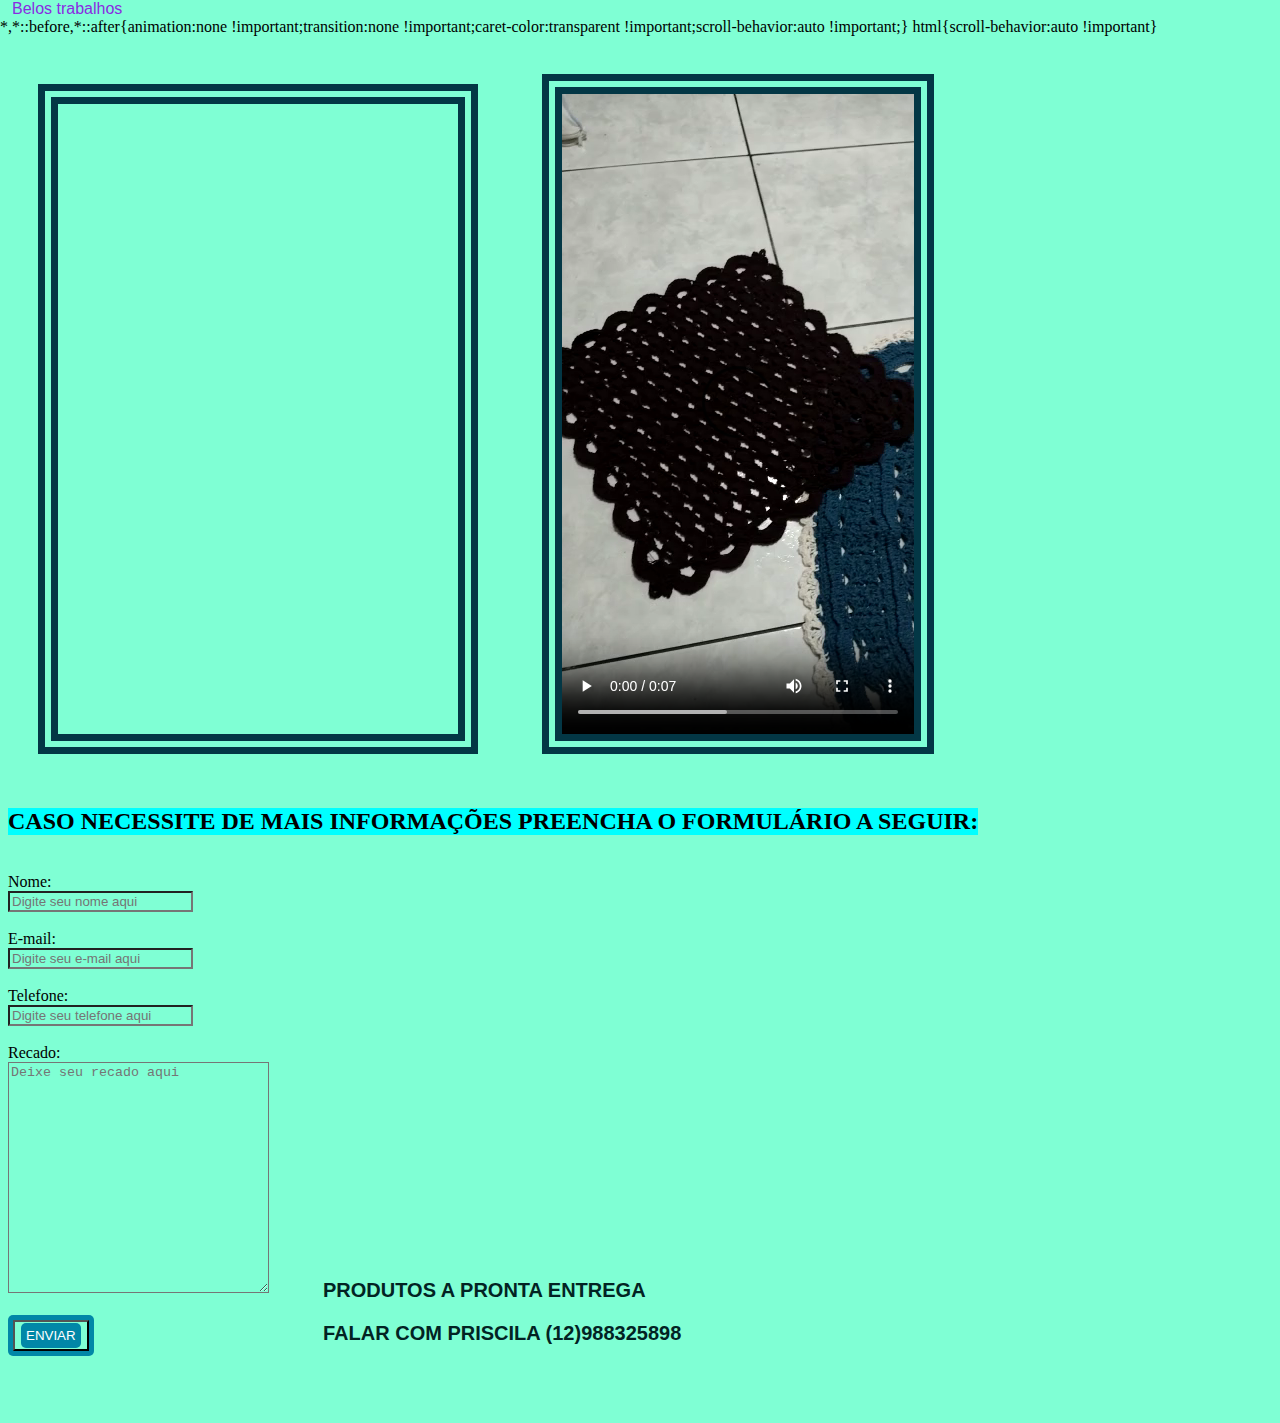
==== index2.html @ d01c7562 "fiz o meu site" ====
<!DOCTYPE html>
<html lang="pt-br">
<head>
    <meta charset="UTF-8">
    <meta http-equiv="X-UA-Compatible" content="IE=edge">
    <meta name="viewport" content="width=device-width, initial-scale=1.0">
    <title>Belos trabalhos</title>
    <link rel="stylesheet" href="style2.css">
    
</head>

<body>
        
    <iframe class="mapa" src="https://www.google.com/maps/embed?pb=!1m18!1m12!1m3!1d3667.696725676548!2d-45.8730481!3d-23.1812664!2m3!1f0!2f0!3f0!3m2!1i1024!2i768!4f13.1!3m3!1m2!1s0x94cc4a30fc22231f%3A0xabbb02c4f6752f8d!2sR.%20Martins%20Fontes%20-%20Monte%20Castelo%2C%20S%C3%A3o%20Jos%C3%A9%20dos%20Campos%20-%20SP%2C%2012215!5e0!3m2!1spt-BR!2sbr!4v1666193480483!5m2!1spt-BR!2sbr" width="400" height="630"  allowfullscreen="" loading="lazy" referrerpolicy="no-referrer-when-downgrade">Aqui você encontra nossos produtos.</iframe>
    
    <video class="video" widht="200" src="video.mp4" controls autoplay></video>
    
    <h2>CASO NECESSITE DE MAIS INFORMAÇÕES PREENCHA O FORMULÁRIO A SEGUIR:</h2>
<div>
    <br/>
    <form>
        <label>Nome:</label><br/>
        <input type="text" name="f_name" id="fname" placeholder="Digite seu nome aqui"/>
<br/><br/>
        <label>E-mail:</label><br/>
        <input type="email" name="f_email" id="femail" placeholder="Digite seu e-mail aqui"/>
<br/><br/>   
        <label>Telefone:</label><br/>
        <input type="tel" name="f_tel" id="ftel" placeholder="Digite seu telefone aqui"/>
<br/><br/>
        <label>Recado:</label><br/>
        <textarea name="f_rec" id="frec" rows="15" cols="30" placeholder="Deixe seu recado aqui"></textarea>
<br/><br/>

<div class="login-button"><button><a class="login-button" href="#">ENVIAR</a></button></div>

    </form>
    <div>
        <br>
        <br>
        <br>
        <br>
    

    <footer class="footer"><b>PRODUTOS A PRONTA ENTREGA</b>
        <br>
        <p><b>FALAR COM PRISCILA (12)988325898</b></p>
    </footer>

</body>
</html>
---- style2.css ----
h2{
background-color: aqua;

}

*{
    display: inline-block;
    background-color: aquamarine;
}

.footer{
    font-family: Verdana, Geneva, Tahoma, sans-serif;
    color: rgb(2, 35, 35);
    font-size: 20px;
    padding: 50px; 
}

.video{
    border: 20px;
    border-style: double;
    border-color: rgb(3, 55, 69);
    margin: 30px;
}

iframe{
    justify-items: baseline;
    border: 20px;
    border-style: double;
    border-color: rgb(3, 55, 69);
    margin: 30px;
}

title{
    color: blueviolet;
    font-family: Arial, Helvetica, sans-serif;
}

.login-button{
    border: none;
    background-color: #0187a7;
    padding: 5px 5px;
    border-radius: 5px;
   color: #fff;
   text-decoration: none;
}
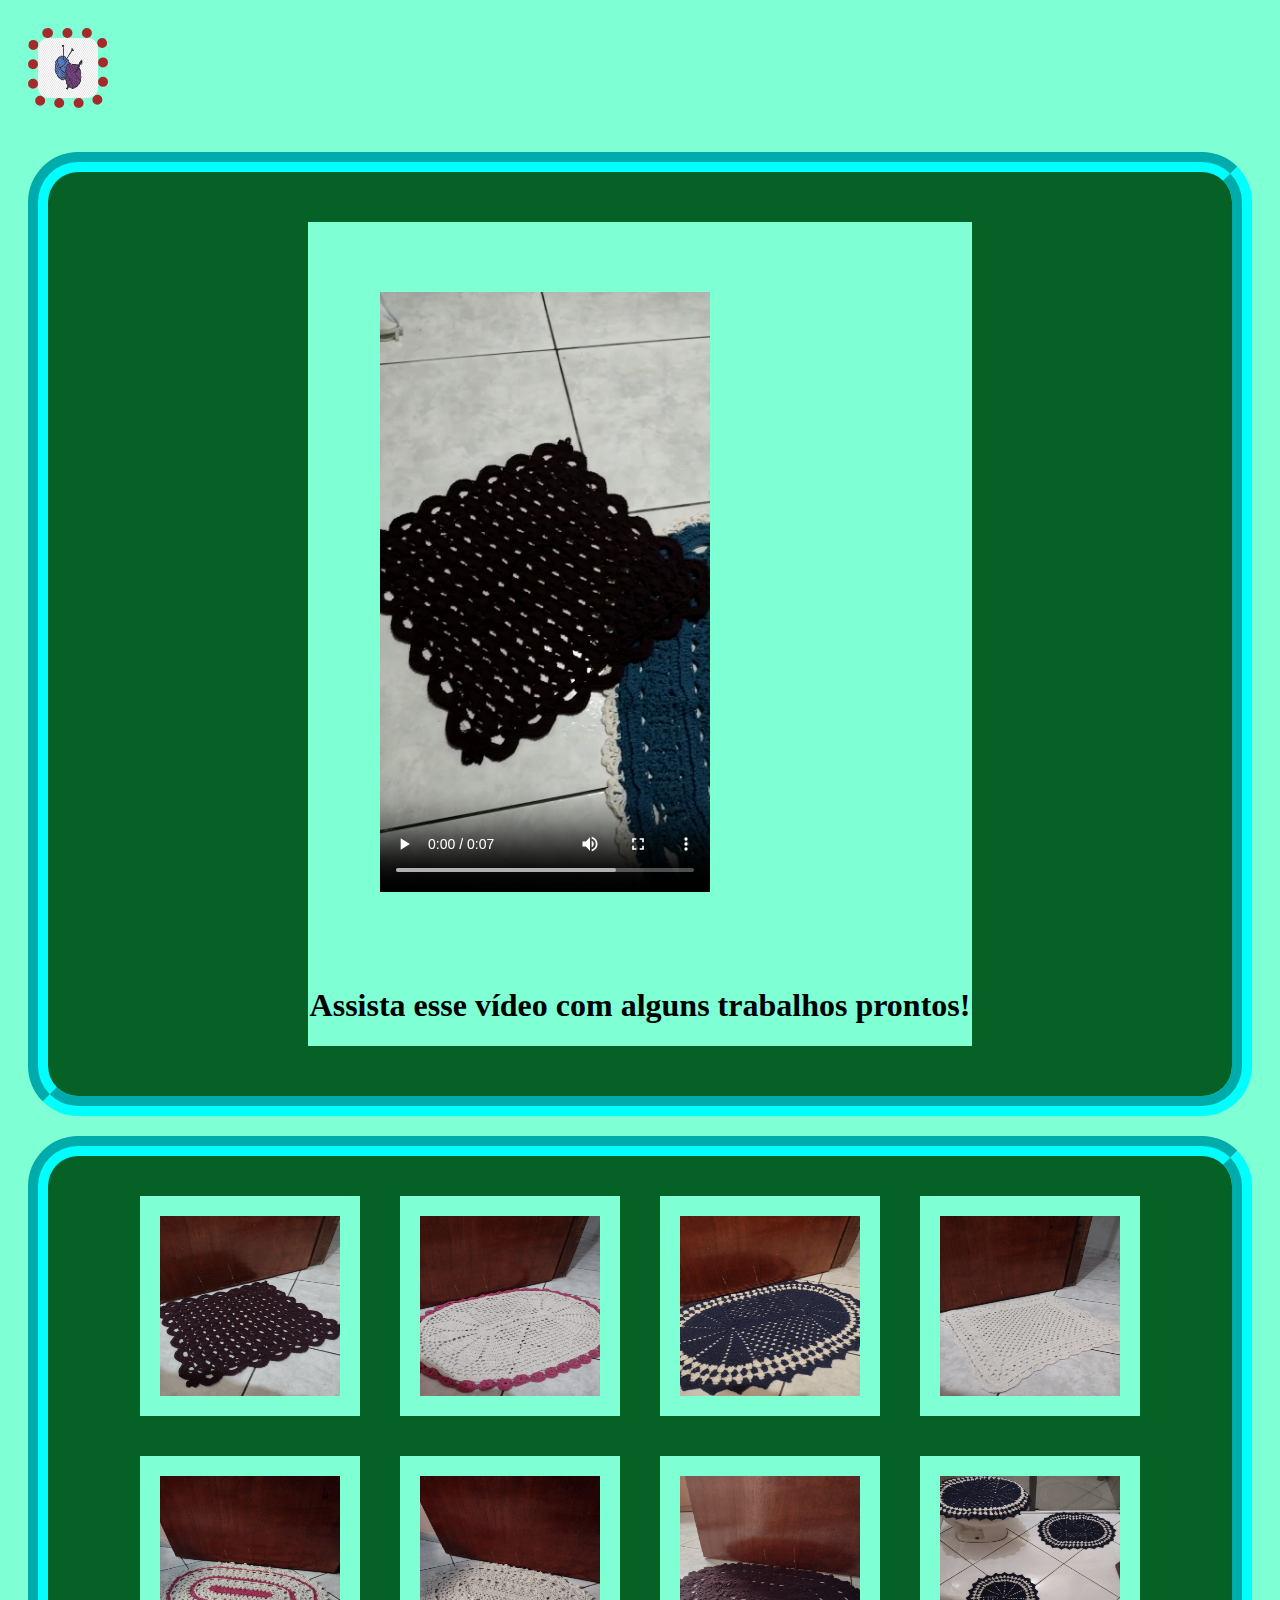
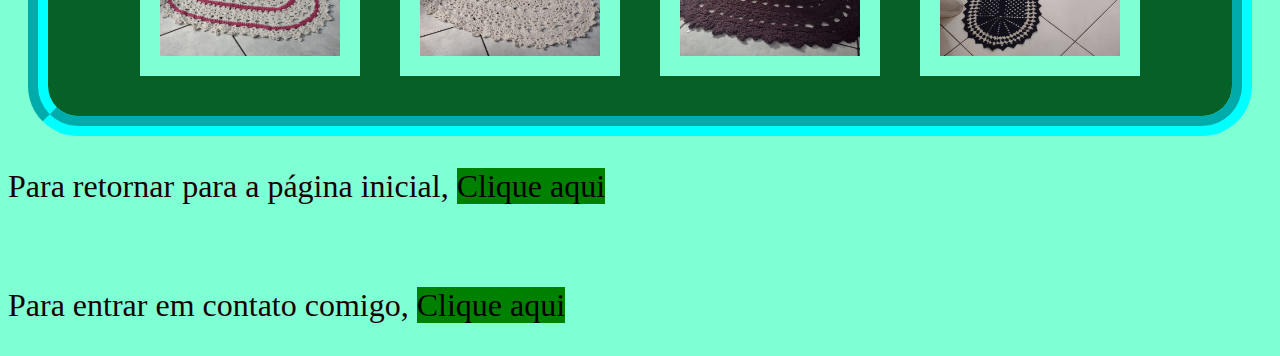
==== commit 93de9008: "Atualização meu site" ====
--- a/index2.html
+++ b/index2.html
@@ -5,47 +5,52 @@
     <meta http-equiv="X-UA-Compatible" content="IE=edge">
     <meta name="viewport" content="width=device-width, initial-scale=1.0">
     <title>Belos trabalhos</title>
+
     <link rel="stylesheet" href="style2.css">
     
 </head>
 
 <body>
+    <header class="header">
+
+        <img id="logo" src="imagens/download.png" height="60px" width="60px">
+
+    </header>
+    
+   
+
+<nav class="exemplos">
+
+
+    <legend><video class="video" widht="600" height="600" src="video.mp4" controls autoplay></video> 
+    <h1><b>Assista esse vídeo com alguns trabalhos prontos!</b></h1></legend>
+
+</nav>
+
+  
+
+
+<article>
+    <img id="item" src="imagens/Tap4.jpeg" width="180px" height="180px">
+    <img id="item" src="imagens/Tap5.jpeg" width="180px" height="180px">
+    <img id="item" src="imagens/Tap6.jpeg" width="180px" height="180px">
+    <img id="item" src="imagens/Tap7.jpeg" width="180px" height="180px">
+    <img id="item" src="imagens/Tap8.jpeg" width="180px" height="180px">
+    <img id="item" src="imagens/Tap9.jpeg" width="180px" height="180px">
+    <img id="item" src="imagens/Tap10.jpeg" width="180px" height="180px">
+    <img id="item" src="imagens/Tap11.jpeg" width="180px" height="180px">
+</article>
+<footer>
+    <div class="list"> 
         
-    <iframe class="mapa" src="https://www.google.com/maps/embed?pb=!1m18!1m12!1m3!1d3667.696725676548!2d-45.8730481!3d-23.1812664!2m3!1f0!2f0!3f0!3m2!1i1024!2i768!4f13.1!3m3!1m2!1s0x94cc4a30fc22231f%3A0xabbb02c4f6752f8d!2sR.%20Martins%20Fontes%20-%20Monte%20Castelo%2C%20S%C3%A3o%20Jos%C3%A9%20dos%20Campos%20-%20SP%2C%2012215!5e0!3m2!1spt-BR!2sbr!4v1666193480483!5m2!1spt-BR!2sbr" width="400" height="630"  allowfullscreen="" loading="lazy" referrerpolicy="no-referrer-when-downgrade">Aqui você encontra nossos produtos.</iframe>
+            <p>Para retornar para a página inicial, <a href="index.html" class="link" > <mark style="background: green;">Clique aqui </mark></a></p>
     
-    <video class="video" widht="200" src="video.mp4" controls autoplay></video>
-    
-    <h2>CASO NECESSITE DE MAIS INFORMAÇÕES PREENCHA O FORMULÁRIO A SEGUIR:</h2>
-<div>
-    <br/>
-    <form>
-        <label>Nome:</label><br/>
-        <input type="text" name="f_name" id="fname" placeholder="Digite seu nome aqui"/>
-<br/><br/>
-        <label>E-mail:</label><br/>
-        <input type="email" name="f_email" id="femail" placeholder="Digite seu e-mail aqui"/>
-<br/><br/>   
-        <label>Telefone:</label><br/>
-        <input type="tel" name="f_tel" id="ftel" placeholder="Digite seu telefone aqui"/>
-<br/><br/>
-        <label>Recado:</label><br/>
-        <textarea name="f_rec" id="frec" rows="15" cols="30" placeholder="Deixe seu recado aqui"></textarea>
-<br/><br/>
+    <br>
+            <p>Para entrar em contato comigo, <a href="index3.html" class="link"> <mark style="background: green;"> Clique aqui </mark></a></p>
 
-<div class="login-button"><button><a class="login-button" href="#">ENVIAR</a></button></div>
+        
+        </div>
 
-    </form>
-    <div>
-        <br>
-        <br>
-        <br>
-        <br>
-    
-
-    <footer class="footer"><b>PRODUTOS A PRONTA ENTREGA</b>
-        <br>
-        <p><b>FALAR COM PRISCILA (12)988325898</b></p>
-    </footer>
-
+</footer>
 </body>
 </html>--- a/style2.css
+++ b/style2.css
@@ -1,45 +1,78 @@
-h2{
-background-color: aqua;
-
+*{
+    background-color: aquamarine
 }
 
-*{
-    display: inline-block;
-    background-color: aquamarine;
+
+.video{
+    border-radius: 50px;
+    margin: 20px;
+    padding: 50px;
 }
 
-.footer{
-    font-family: Verdana, Geneva, Tahoma, sans-serif;
-    color: rgb(2, 35, 35);
-    font-size: 20px;
-    padding: 50px; 
-}
 
-.video{
+
+.exemplos{
+    display: flex;
+    align-content: center;
+    justify-content: center;
     border: 20px;
-    border-style: double;
-    border-color: rgb(3, 55, 69);
-    margin: 30px;
-}
-
-iframe{
-    justify-items: baseline;
-    border: 20px;
-    border-style: double;
-    border-color: rgb(3, 55, 69);
-    margin: 30px;
+    border-radius: 50px;
+    border-color: aqua;
+    border-style: groove;
+    padding: 50px;
+    margin: 20px;
+    background-color: rgb(6, 97, 39);
 }
 
 title{
-    color: blueviolet;
-    font-family: Arial, Helvetica, sans-serif;
+    color: white;
 }
 
-.login-button{
-    border: none;
-    background-color: #0187a7;
-    padding: 5px 5px;
-    border-radius: 5px;
-   color: #fff;
-   text-decoration: none;
+#logo{
+    margin: 20px;
+    border:10px;
+    border-color: brown;
+    border-radius: 20px;
+    border-style:dotted;
+}
+
+article{
+    display: flex;
+    flex-direction: row;
+    flex-wrap: wrap;
+    justify-content: center;
+    align-content: center;
+    border: 20px;
+    border-radius: 50px;
+    border-color: aqua;
+    border-style: groove;
+    padding: 20px;
+    margin: 20px;
+    background-color: rgb(6, 97, 39);
+}
+
+#item{
+    padding: 20px;
+    margin:20px;
+}
+
+
+.link{
+    font-weight: 80;
+    font-size: 2rem;
+    color: rgb(24, 1, 1);
+    text-decoration: none;
+}
+
+
+p{
+    color: rgb(24, 1, 1);
+    font-weight: 80;
+    font-size: 2rem;
+}
+
+
+h1{
+    display: flexbox;
+    align-self: flex-end;
 }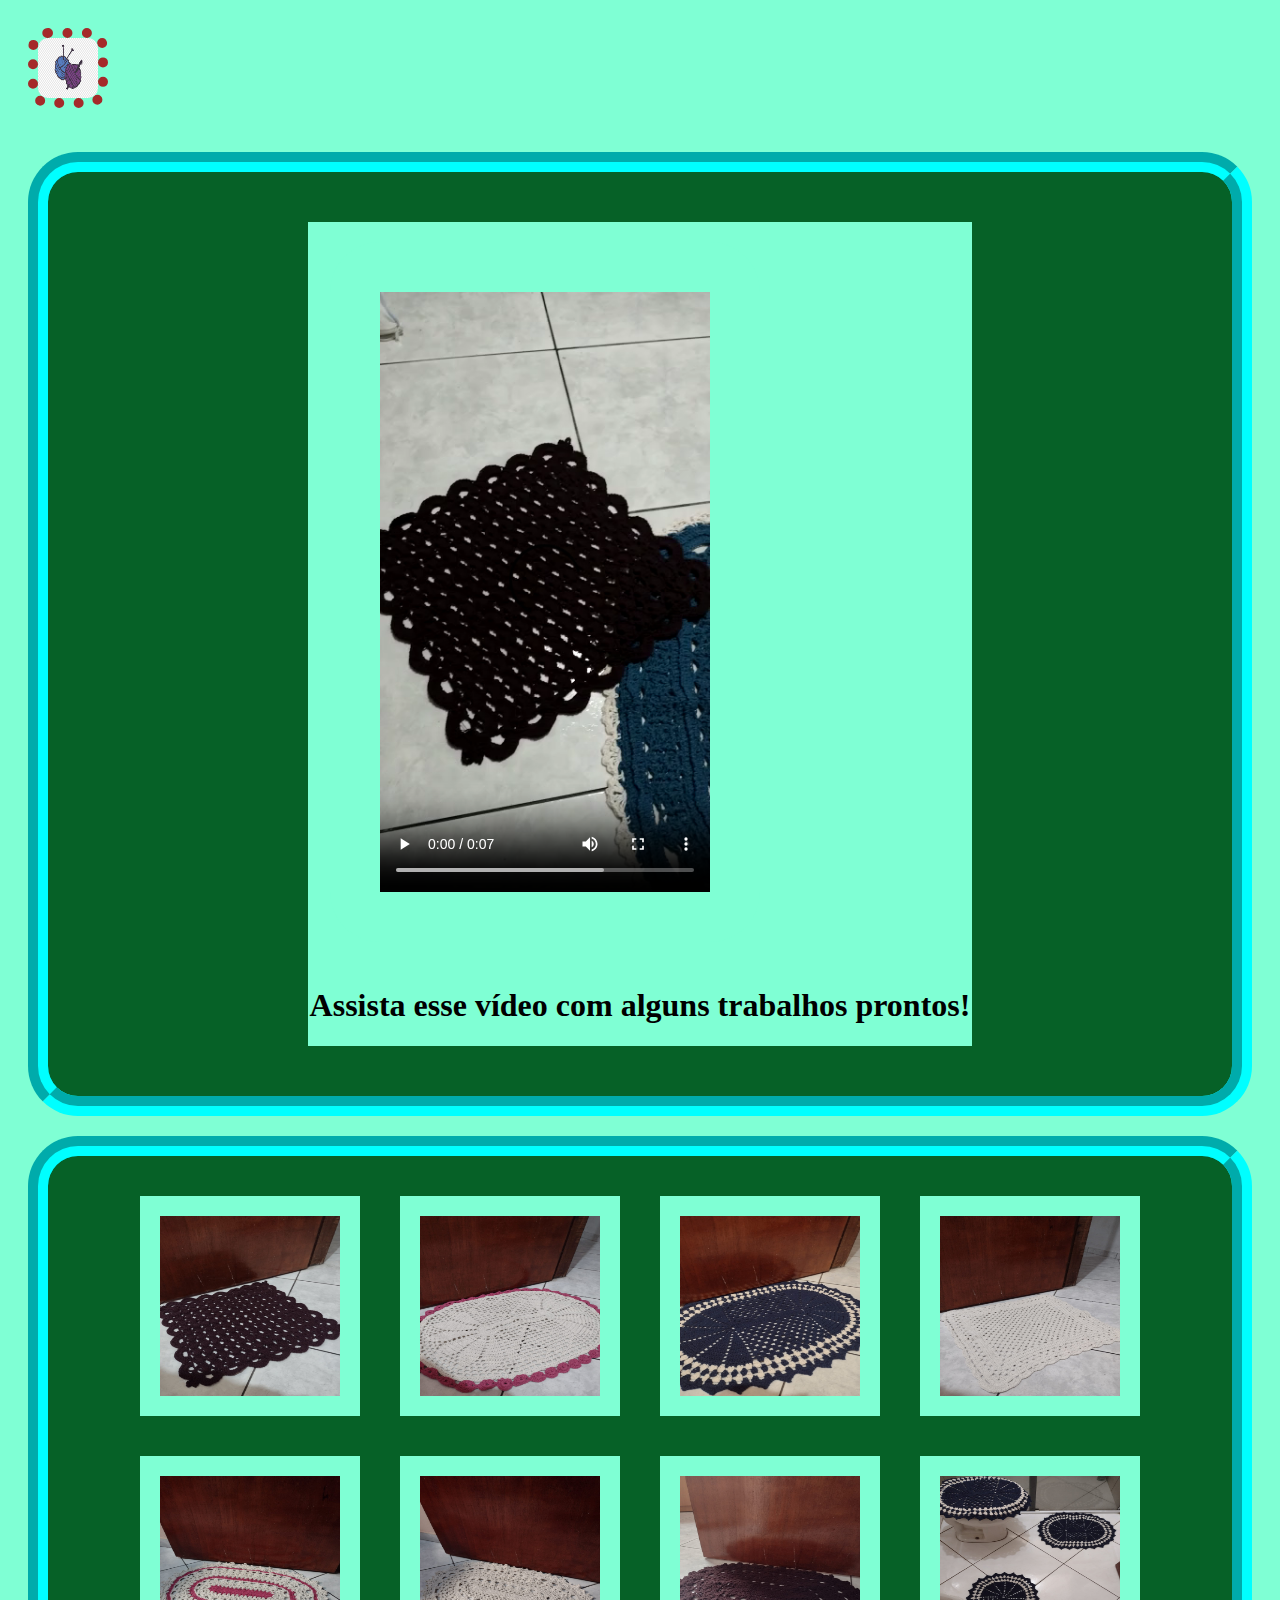
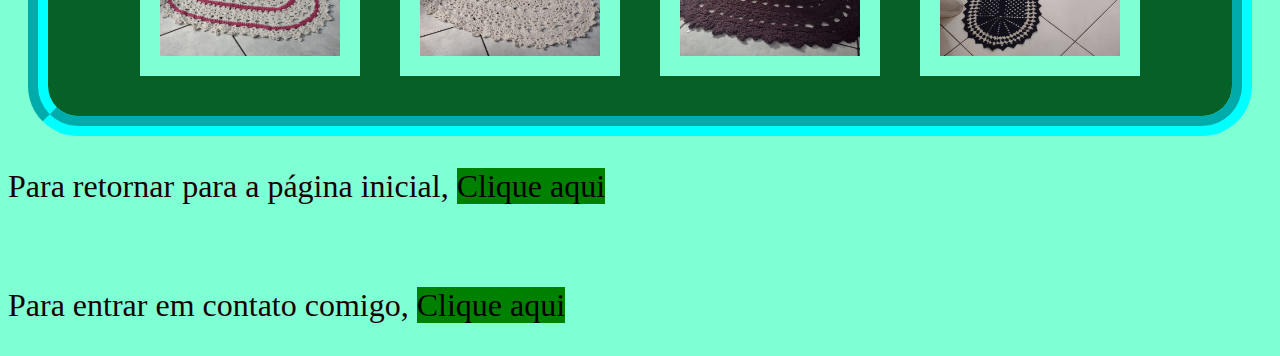
==== commit 9f39d348: "atualização" ====
--- a/index2.html
+++ b/index2.html
@@ -5,6 +5,10 @@
     <meta http-equiv="X-UA-Compatible" content="IE=edge">
     <meta name="viewport" content="width=device-width, initial-scale=1.0">
     <title>Belos trabalhos</title>
+    <meta name="description" content="Esse site contém tapetes de crochê para quem quer um lar bonito e aconchegante">
+    <meta name="author" content="Priscila Leal Ferreira">
+    <meta name="keywords" content="crochê, tapete, tapete de crochê, croche, home, lar, casa, organização, presente">
+    <meta name="robots" content="index, nofollow">
 
     <link rel="stylesheet" href="style2.css">
     
@@ -24,10 +28,11 @@
 
     <legend><video class="video" widht="600" height="600" src="video.mp4" controls autoplay></video> 
     <h1><b>Assista esse vídeo com alguns trabalhos prontos!</b></h1></legend>
+    
+
+
 
 </nav>
-
-  
 
 
 <article>
@@ -42,6 +47,8 @@
 </article>
 <footer>
     <div class="list"> 
+
+
         
             <p>Para retornar para a página inicial, <a href="index.html" class="link" > <mark style="background: green;">Clique aqui </mark></a></p>
     
--- a/style2.css
+++ b/style2.css
@@ -75,4 +75,5 @@
 h1{
     display: flexbox;
     align-self: flex-end;
-}+}
+
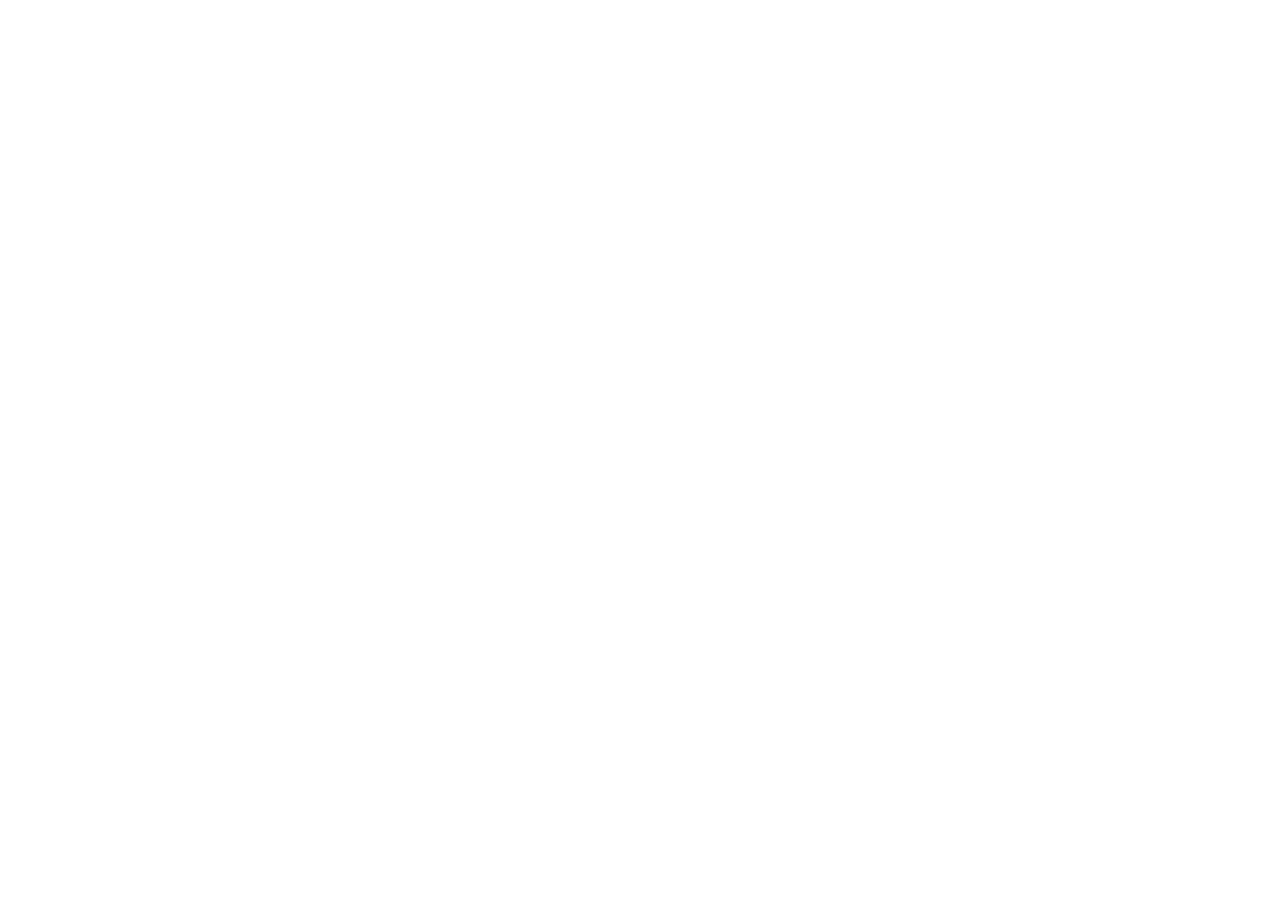
==== commit 4ac5e683: "primeiro carrossel" ====
--- a/index2.html
+++ b/index2.html
@@ -1,4 +1,4 @@
-<!DOCTYPE html>
+<!--<!DOCTYPE html>
 <html lang="pt-br">
 <head>
     <meta charset="UTF-8">
@@ -14,16 +14,16 @@
     
 </head>
 
-<body>
-    <header class="header">
+<body>-->
+    <!--<header>
 
         <img id="logo" src="imagens/download.png" height="60px" width="60px">
 
-    </header>
+    </header>-->
     
    
 
-<nav class="exemplos">
+<!--<nav class="exemplos">
 
 
     <legend><video class="video" widht="600" height="600" src="video.mp4" controls autoplay></video> 
@@ -32,10 +32,52 @@
 
 
 
-</nav>
+</nav>-->
 
+<!--Além do código-->
 
-<article>
+<!--<div class="content">
+    <div class="slides">
+        <input type="radio" name="slide" id="slide1" checked>
+        <input type="radio" name="slide" id="slide2">
+        <input type="radio" name="slide" id="slide3">
+        <input type="radio" name="slide" id="slide4">
+        <input type="radio" name="slide" id="slide5">
+
+        <div class="slide s1">
+            <img src="imagens/Tap5.jpeg" width="" alt="tapete cru oval com a berada rosa">
+        </div>
+
+        <div class="slide">
+            <img src="imagens/Tap6.jpeg" alt="tapete azul marinho oval com detalhes em cru">
+        </div>    
+
+        <div class="slide">
+            <img src="imagens/Tap8.jpeg" alt="tapete cru com detalhes em rosa oval">
+        </div>
+
+        <div class="slide">
+            <img src="imagens/Tap9.jpeg" alt="tapete oval na cor cru">
+        </div>
+
+        <div class="slide">
+            <img src="imagens/Tap11.jpeg" alt="jogo de banheiro três peças azul marinho">
+        </div>
+
+    </div>
+
+        <div class="navigation">
+            <label class="bar" for="slide1"></label>
+            <label class="bar" for="slide2"></label>
+            <label class="bar" for="slide3"></label>
+            <label class="bar" for="slide4"></label>
+            <label class="bar" for="slide5"></label>
+        </div>
+</div>-->
+
+<!--fim-->
+
+<!--<article>
     <img id="item" src="imagens/Tap4.jpeg" width="180px" height="180px">
     <img id="item" src="imagens/Tap5.jpeg" width="180px" height="180px">
     <img id="item" src="imagens/Tap6.jpeg" width="180px" height="180px">
@@ -44,20 +86,21 @@
     <img id="item" src="imagens/Tap9.jpeg" width="180px" height="180px">
     <img id="item" src="imagens/Tap10.jpeg" width="180px" height="180px">
     <img id="item" src="imagens/Tap11.jpeg" width="180px" height="180px">
-</article>
-<footer>
+</article>-->
+
+<!--<footer>
     <div class="list"> 
 
 
         
-            <p>Para retornar para a página inicial, <a href="index.html" class="link" > <mark style="background: green;">Clique aqui </mark></a></p>
+            <p>Para retornar para a página inicial, <a href="index.html" class="link" > <mark style="background: rgb(85, 240, 85);">Clique aqui </mark></a></p>
     
     <br>
-            <p>Para entrar em contato comigo, <a href="index3.html" class="link"> <mark style="background: green;"> Clique aqui </mark></a></p>
+            <p>Para entrar em contato comigo, <a href="index3.html" class="link"> <mark style="background: rgb(85, 240, 85);"> Clique aqui </mark></a></p>
 
         
         </div>
 
-</footer>
-</body>
-</html>+</footer>-->
+<!--</body>
+</html>-->--- a/style2.css
+++ b/style2.css
@@ -1,17 +1,19 @@
-*{
-    background-color: aquamarine
-}
+/**{
+    margin: 0;
+    padding: 0;
+    box-sizing: border-box;
+}*/
 
 
-.video{
+/*.video{
     border-radius: 50px;
     margin: 20px;
     padding: 50px;
-}
+}*/
 
 
 
-.exemplos{
+/*.exemplos{
     display: flex;
     align-content: center;
     justify-content: center;
@@ -21,22 +23,22 @@
     border-style: groove;
     padding: 50px;
     margin: 20px;
-    background-color: rgb(6, 97, 39);
-}
+    /*background-color: rgb(6, 97, 39);
+}*/
 
-title{
+/*title{
     color: white;
-}
+}*/
 
-#logo{
+/*#logo{
     margin: 20px;
     border:10px;
     border-color: brown;
     border-radius: 20px;
     border-style:dotted;
-}
+}*/
 
-article{
+/*article{
     display: flex;
     flex-direction: row;
     flex-wrap: wrap;
@@ -49,31 +51,114 @@
     padding: 20px;
     margin: 20px;
     background-color: rgb(6, 97, 39);
-}
+}*/
 
-#item{
+/*#item{
     padding: 20px;
     margin:20px;
-}
+}*/
 
 
-.link{
+/*.link{
     font-weight: 80;
     font-size: 2rem;
     color: rgb(24, 1, 1);
     text-decoration: none;
-}
+}*/
 
 
-p{
+/*p{
     color: rgb(24, 1, 1);
     font-weight: 80;
     font-size: 2rem;
-}
+}*/
 
 
-h1{
+/*h1{
     display: flexbox;
     align-self: flex-end;
-}
+}*/
 
+/*Além do código*/
+
+/*body {
+    background: linear-gradient(72deg, #3DEB80 1%, #8956F3 99%);
+    margin:0;
+    padding: 0;
+    height: 100vh;
+    width: 100vw;
+}*/
+
+/*.content {
+    height: 540px;
+    width: 540px;
+    border-radius: 20px;
+    overflow: hidden;
+    position: absolute;
+    top: 50%;
+    left: 50%;
+    transform: translate(-50%, -50%);  
+}*/
+
+/*.navigation {
+    position: absolute;
+    bottom: 20px;
+    left: 50%;
+    transform: translate(-50%);
+    display: flex;
+
+}*/
+
+/*.bar{
+    width: 70px;
+    height: 17px;
+    border: 2px solid #fff;
+    margin: 6px;
+    border-radius: 5px;
+    cursor:pointer;
+    transition: .5s;
+}*/
+
+/*.bar:hover {
+    background-color: #fff;
+}*/
+
+/*input {
+    display: none;
+}*/
+
+/*.slides {
+    display: flex;
+    width: 500%;
+    height: 100%;
+}*/
+
+/*.slide {
+    width: 20%;
+    transition: .6s;
+}*/
+
+/*.slide img {
+    width: 100%;
+    height: 100%;
+}*/
+
+/*#slide1:checked ~ .s1 {
+    margin-left: 0;
+}*/
+
+/*#slide2:checked ~ .s1 {
+    margin-left: -20%;
+}*/
+
+/*#slide3:checked ~ .s1 {
+    margin-left: -40%;
+}*/
+
+/*#slide4:checked ~ .s1 {
+    margin-left: -60%;
+}*
+
+/*#slide5:checked ~ .s1 {
+    margin-left: -80%;
+}*/